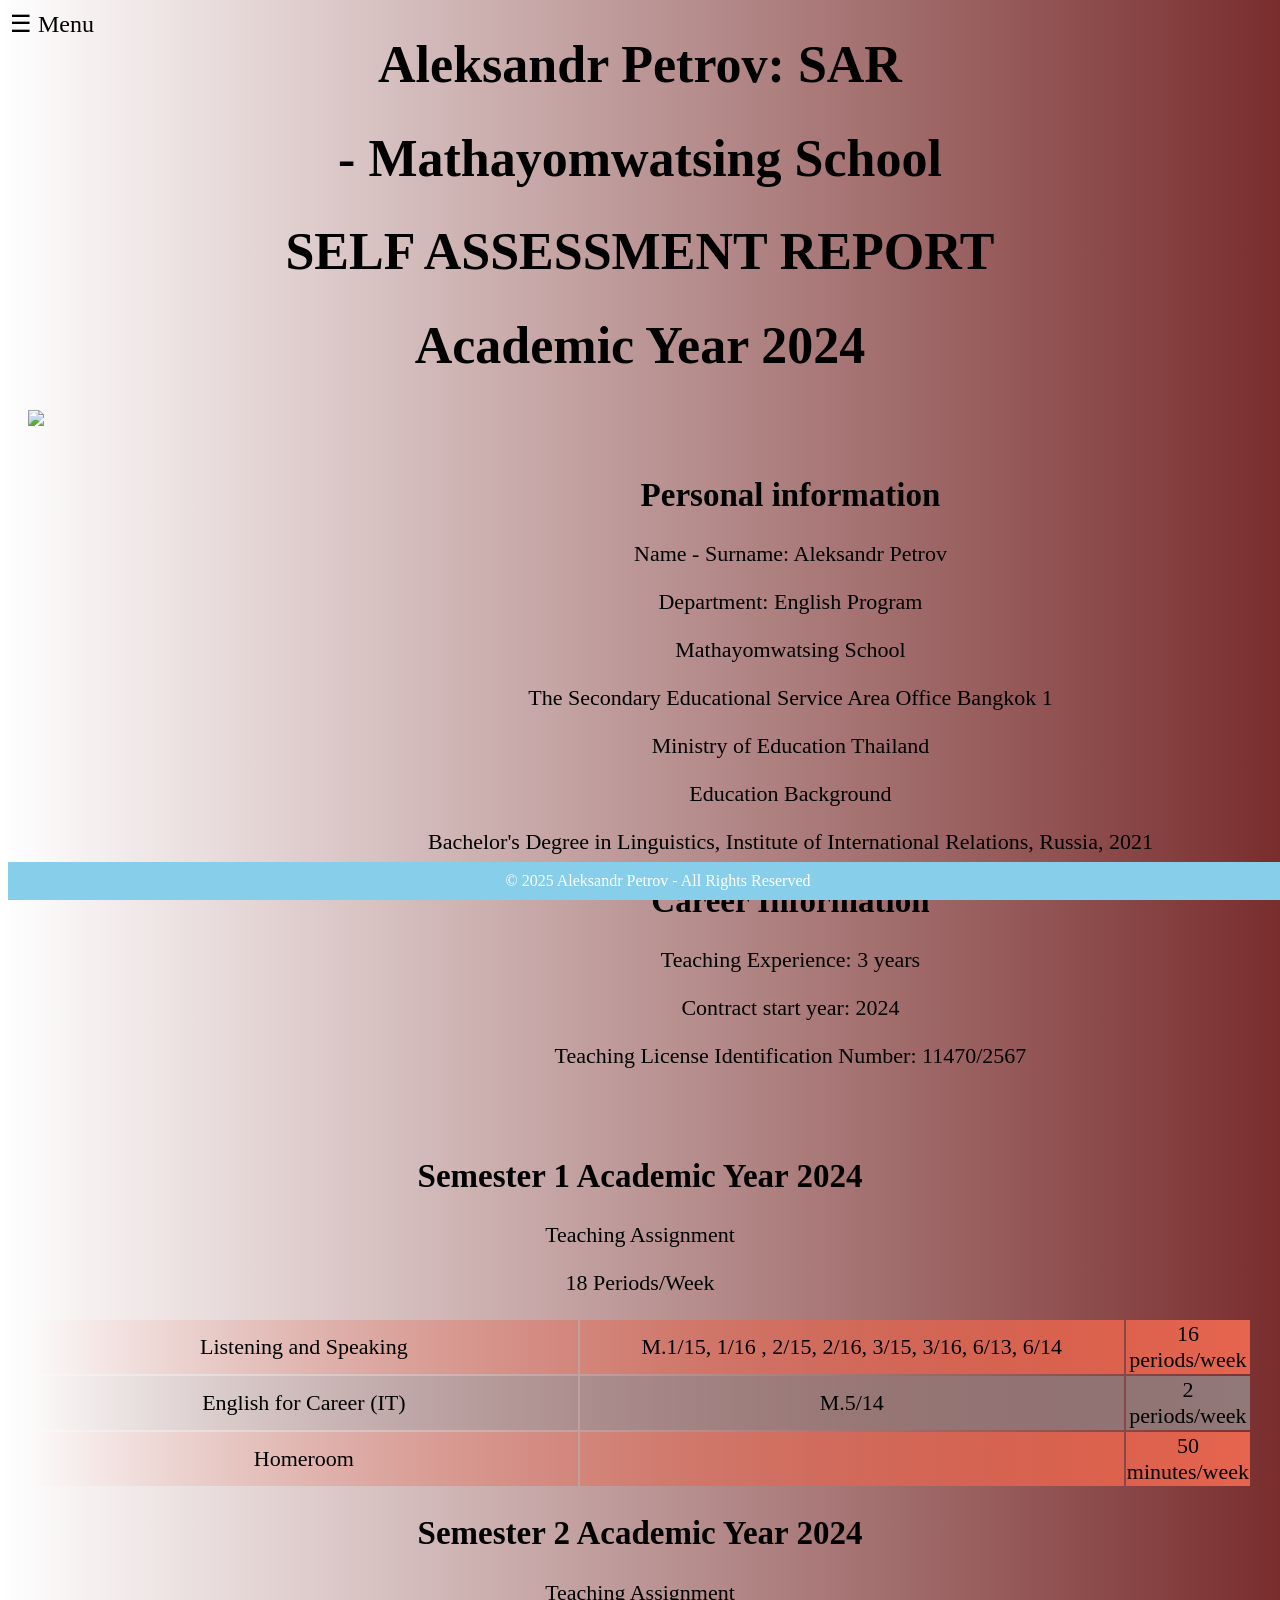
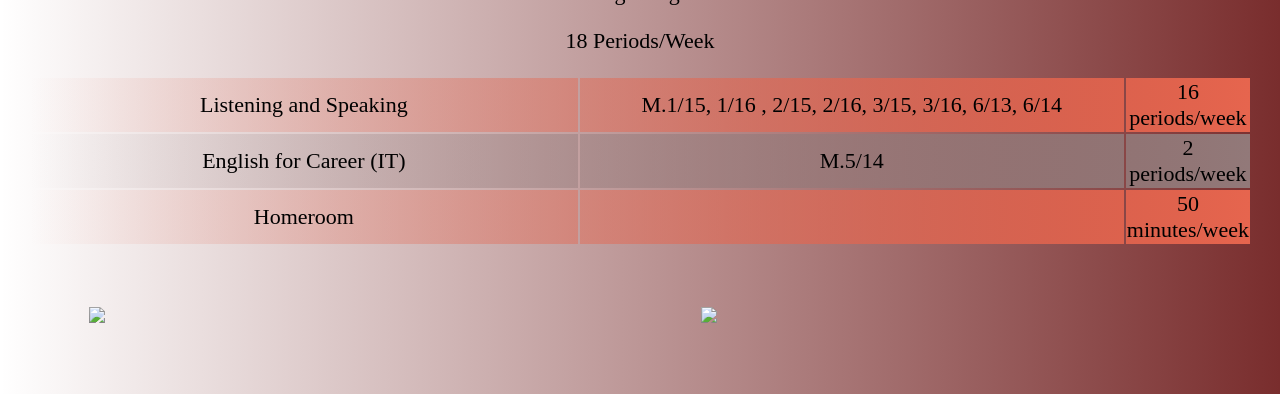
==== index.html @ 9fa28bcb "Add files via upload" ====
<!DOCTYPE html>
<html lang="en">
<head>
    <meta charset="UTF-8">
    <meta name="viewport" content="width=device-width, initial-scale=1.0">
    <title>Teacher's Website</title>
    <link rel="stylesheet" href="styles.css">
</head>
<body>

    <header>
        <div class="menu" id="menuButton">☰ Menu</div>
        <div class="heading">
            <h1> Aleksandr Petrov: SAR </h1> 
            <h1>- Mathayomwatsing School</h1>
            <h1> SELF ASSESSMENT REPORT </h1>
            <h1> Academic Year 2024 </h1>
        </div>
    </header>



    <nav>
        <div class="dropdown" id="dropdownMenu">
            <a href="index.html">Home</a>
            <a href="Teaching and classroom management.html">Teaching and classroom management</a>
            <a href="Coordination in workplace.html">Coordination in workplace</a>
            <a href="Personal development.html">Personal development</a>
        </div>
    </nav>

    <div class="content">
        <div class="about-section">
            <div class="placeholder-photo">
            <img src="Photos/1715744004421.png"/>
            </div>
            <div class="about-me">
                <h2>Personal information</h2>
                <p> Name - Surname:  Aleksandr Petrov</p>
                <p>Department: English Program </p>
                <p>Mathayomwatsing School</p>
                <p>The Secondary Educational Service Area Office Bangkok 1</p>
                <p>Ministry of Education Thailand</p>

                <p> Education Background </p>
                <p> Bachelor's Degree in Linguistics, Institute of International Relations, Russia, 2021</p>
                    
                <h2>Career Information</h2>
                <p>Teaching Experience: 3 years</p>
                <p> Contract start year: 2024</p>
                <p>Teaching License  Identification Number: 11470/2567</p>
                 
            </div>
        </div>
        <div id="schedule">
            <h2>Semester 1  Academic Year 2024 </h2>
            <p>Teaching Assignment</p>
            <p>18  Periods/Week</p>
            <table id="table1">
                <tr>
                    <td>Listening and Speaking</td><td>M.1/15, 1/16 , 2/15, 2/16, 3/15, 3/16, 6/13, 6/14</td><td>16 periods/week</td>
                </tr>
                <tr>
                    <td>English for Career (IT)</td><td>M.5/14</td><td>2 periods/week</td>
                </tr>
                <tr>
                    <td>Homeroom</td><td></td><td>50 minutes/week</td>
                </tr>
            </table>

            <h2>Semester 2  Academic Year 2024 </h2>
            <p>Teaching Assignment</p>
            <p>18  Periods/Week</p>
            <table id="table1">
                <tr>
                    <td>Listening and Speaking</td><td>M.1/15, 1/16 , 2/15, 2/16, 3/15, 3/16, 6/13, 6/14</td><td>16 periods/week</td>
                </tr>
                <tr>
                    <td>English for Career (IT)</td><td>M.5/14</td><td>2 periods/week</td>
                </tr>
                <tr>
                    <td>Homeroom</td><td></td><td>50 minutes/week</td>
                </tr>
            </table>

        </div>
           
        <div class="grid-content">
            <img src="Photos/Classtroom1.jpg"/>
        </div>
        <div class="grid-content">
            <img src="Photos/Classtroom2.jpg"/>
        </div>

    </div>

    <footer>
        &copy; 2025 Aleksandr Petrov - All Rights Reserved
    </footer>

    <script>
        document.getElementById('menuButton').addEventListener('click', function() {
            const dropdownMenu = document.getElementById('dropdownMenu');
            if (dropdownMenu.style.display === 'block') {
                dropdownMenu.style.display = 'none';
            } else {
                dropdownMenu.style.display = 'block';
            }
        });

        // Hide dropdown when clicking outside of the menu
        document.addEventListener('click', function(event) {
            const dropdownMenu = document.getElementById('dropdownMenu');
            const menuButton = document.getElementById('menuButton');
            if (!menuButton.contains(event.target) && !dropdownMenu.contains(event.target)) {
                dropdownMenu.style.display = 'none';
            }
        });
    </script>
</body>
</html>
---- styles.css ----
/* Style for the header */

body {
    background-image: linear-gradient(to right, rgba(173, 167, 167, 0), rgb(121, 45, 45));
}

header {
    position:fixed
    background-color: #f8f8f8;
    padding: 20;
    width: 100%;
}

.about-me{
    text-align: center;
    font-size: 22px;
}
.heading{
    text-align: center;
    font-size: 26px;
}
#table1 table, tr, td, th {
    border: 0;
    width: 50%;
}

#table1 tbody tr:nth-child(odd) {
    background-image: linear-gradient(to right, rgba(188, 201, 214, 0), rgb(230, 101, 78));
   
}

#table1 tbody tr:nth-child(even) {
    background-image: linear-gradient(to right, rgba(166, 162, 228, 0), rgb(146, 121, 121));
}
.menu {
    position: absolute;
    top: 10px;
    left: 10px;
    font-size: 24px;
    cursor: pointer;
}

/* Style for the dropdown menu */
.dropdown {
    display: none;
    position: absolute;
    top: 50px;
    left: 10px;
    background-color: white;
    border: 1px solid #ccc;
}

.dropdown a {
    display: block;
    padding: 10px;
    text-decoration: none;
    color: black;
}

/* Style for the banner */
.banner {
    text-align: center;
    font-size: 24px;
    background-color: #e3e3e3;
    padding: 20px;
}

/* Style for the content */
.content {
    margin: 20px;
}

.about-section {
    display: flex;
    align-items: center;
}

.placeholder-photo {
    width: 400px;
    height: 400px;
    margin-bottom: 320px;
}

  
.grid-content img {
    box-sizing: border-box;
    float: left;
    width: 50%;
    padding: 5%;
    padding-left: 5%;
    padding-right: 5%;
    text-align: center;
}


/* Style for the footer */
footer {
    background-color: #87CEEB; /* Sky blue */
    color: white;
    padding: 10px;
    text-align: center;
    position: fixed;
    bottom: 0;
    width: 100%;
    z-index:10;
}

body {
    padding-bottom: 120px;
}

#schedule {
    text-align: center;
    font-size: 22px;
}

.course_outline {
    width: 15%;
    height: 15%;
    text-align: center;
    margin-bottom: 30px;
}

.header_1{
    text-align: center;
    font-size: 36px;
    margin-bottom: 80px;
}

.header_2{
    text-align: center;
    font-size: 30px;
    margin-bottom: 40px;
}

.dream {
    text-align: center;

}

.image_container {
    display: flex;
    align-items: center;
    justify-content: center;
}
.typical_photo {
    width: 40%;
    height: 40%;
}

.text_container {
    font-size: 28px;
    padding-left: 20px;
    text-align: center;
    font-weight: bold;
    color: White;
}
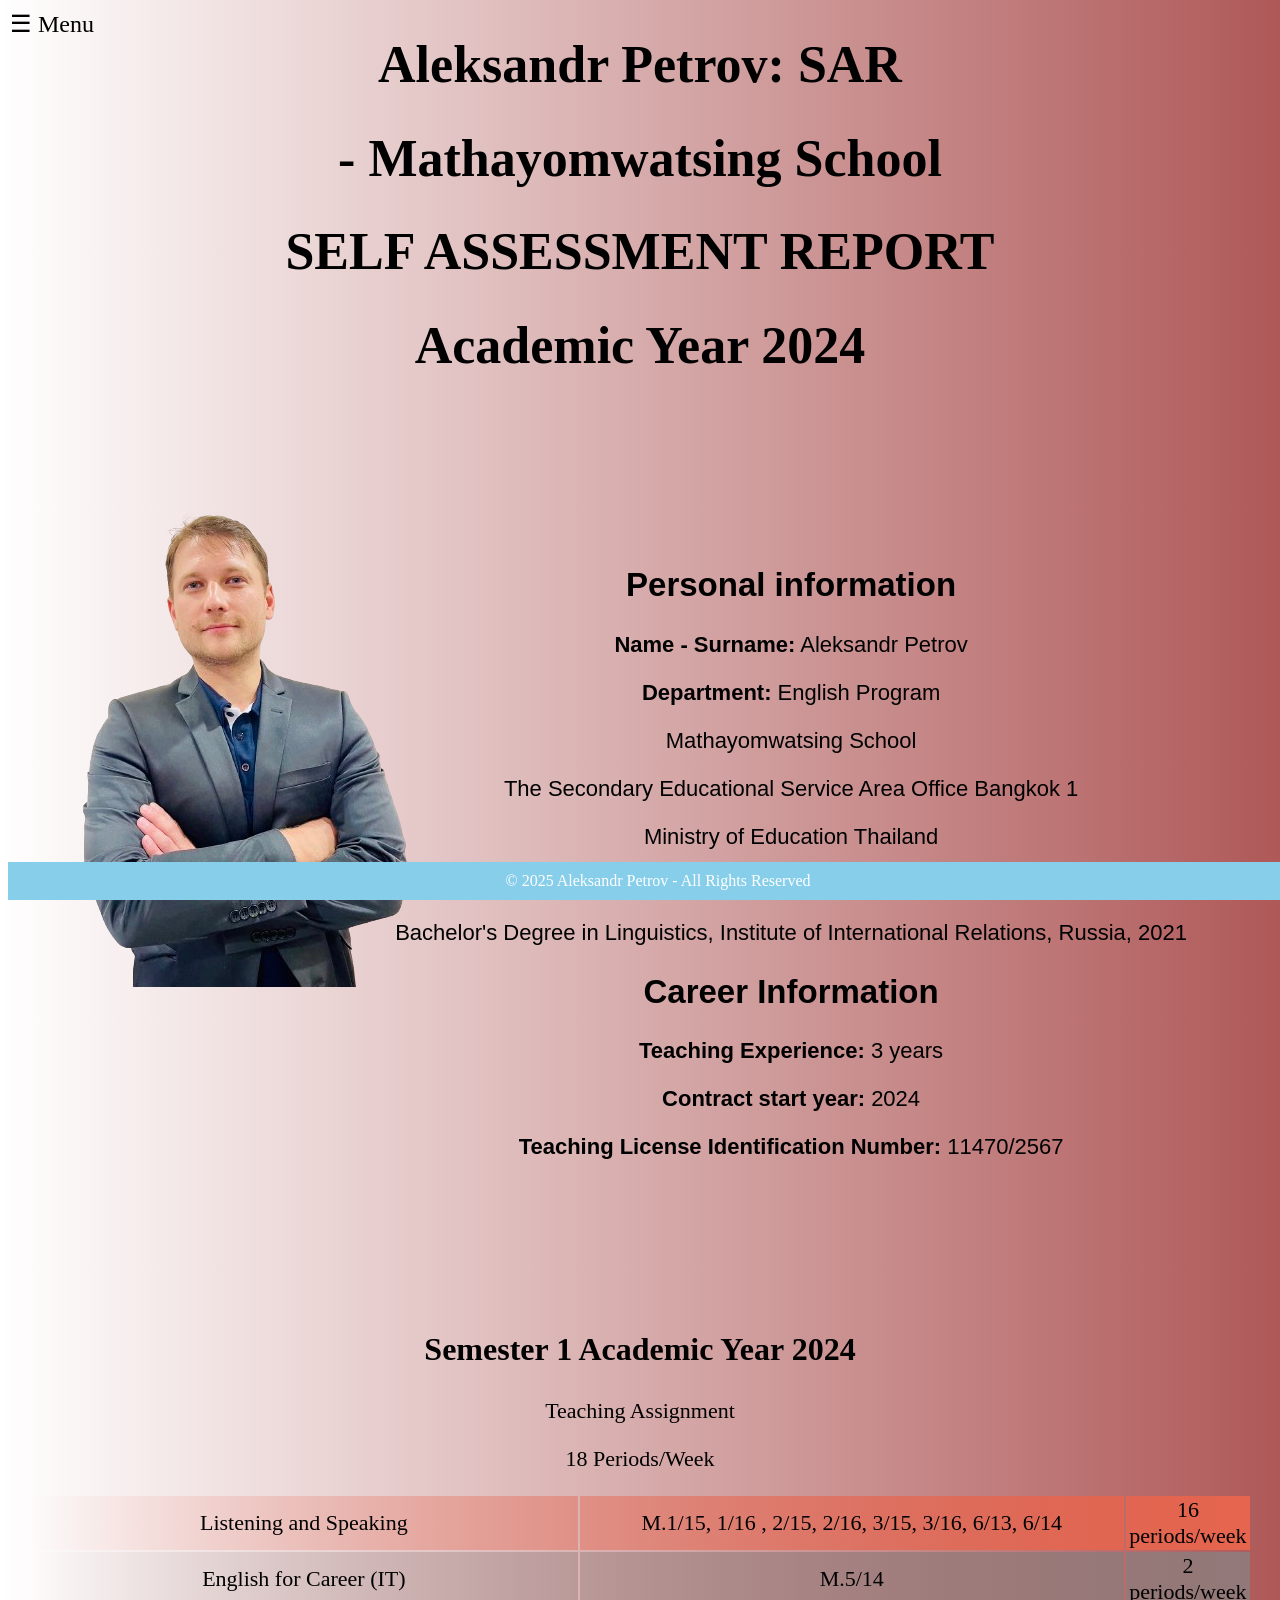
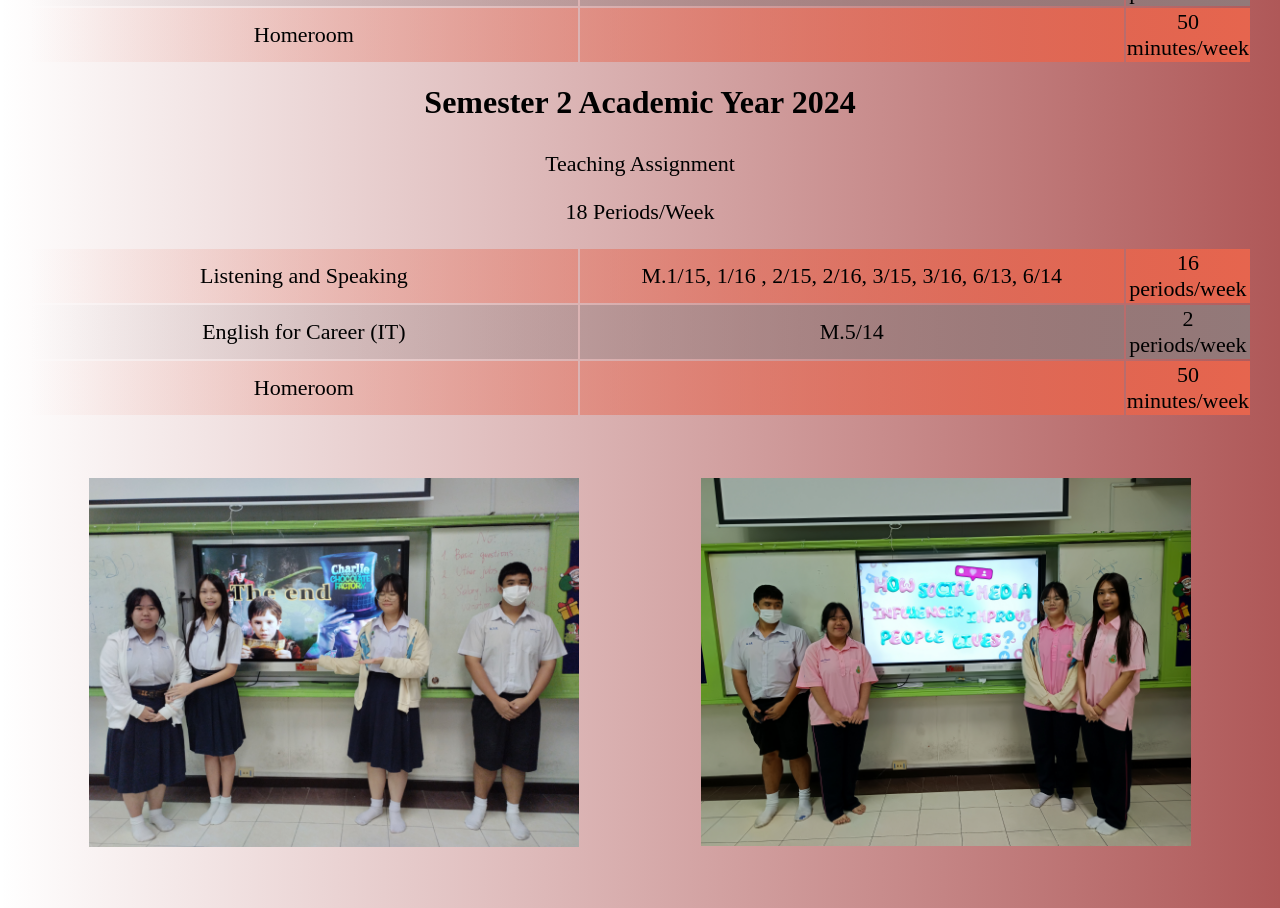
==== commit b132d91d: "Add files via upload" ====
--- a/index.html
+++ b/index.html
@@ -22,7 +22,8 @@
 
     <nav>
         <div class="dropdown" id="dropdownMenu">
-            <a href="index.html">Home</a>
+            <img src="Photos/logo.png"/>
+            <a href="index.html">Personal Information</a>
             <a href="Teaching and classroom management.html">Teaching and classroom management</a>
             <a href="Coordination in workplace.html">Coordination in workplace</a>
             <a href="Personal development.html">Personal development</a>
@@ -36,24 +37,24 @@
             </div>
             <div class="about-me">
                 <h2>Personal information</h2>
-                <p> Name - Surname:  Aleksandr Petrov</p>
-                <p>Department: English Program </p>
+                <p> <strong>Name - Surname:</strong>  Aleksandr Petrov</p>
+                <p><strong>Department:</strong> English Program </p>
                 <p>Mathayomwatsing School</p>
                 <p>The Secondary Educational Service Area Office Bangkok 1</p>
                 <p>Ministry of Education Thailand</p>
 
-                <p> Education Background </p>
+                <p> <strong>Education Background:</strong> </p>
                 <p> Bachelor's Degree in Linguistics, Institute of International Relations, Russia, 2021</p>
                     
                 <h2>Career Information</h2>
-                <p>Teaching Experience: 3 years</p>
-                <p> Contract start year: 2024</p>
-                <p>Teaching License  Identification Number: 11470/2567</p>
+                <p><strong>Teaching Experience:</strong> 3 years</p>
+                <p> <strong>Contract start year:</strong> 2024</p>
+                <p> <strong>Teaching License  Identification Number:</strong> 11470/2567</p>
                  
             </div>
         </div>
         <div id="schedule">
-            <h2>Semester 1  Academic Year 2024 </h2>
+            <h2 class="header_2">Semester 1  Academic Year 2024 </h2>
             <p>Teaching Assignment</p>
             <p>18  Periods/Week</p>
             <table id="table1">
@@ -68,7 +69,7 @@
                 </tr>
             </table>
 
-            <h2>Semester 2  Academic Year 2024 </h2>
+            <h2 class="header_2">Semester 2  Academic Year 2024 </h2>
             <p>Teaching Assignment</p>
             <p>18  Periods/Week</p>
             <table id="table1">
@@ -98,24 +99,6 @@
         &copy; 2025 Aleksandr Petrov - All Rights Reserved
     </footer>
 
-    <script>
-        document.getElementById('menuButton').addEventListener('click', function() {
-            const dropdownMenu = document.getElementById('dropdownMenu');
-            if (dropdownMenu.style.display === 'block') {
-                dropdownMenu.style.display = 'none';
-            } else {
-                dropdownMenu.style.display = 'block';
-            }
-        });
-
-        // Hide dropdown when clicking outside of the menu
-        document.addEventListener('click', function(event) {
-            const dropdownMenu = document.getElementById('dropdownMenu');
-            const menuButton = document.getElementById('menuButton');
-            if (!menuButton.contains(event.target) && !dropdownMenu.contains(event.target)) {
-                dropdownMenu.style.display = 'none';
-            }
-        });
-    </script>
+    <script src="script.js"></script>
 </body>
 </html>
--- a/styles.css
+++ b/styles.css
@@ -1,7 +1,7 @@
 /* Style for the header */
 
 body {
-    background-image: linear-gradient(to right, rgba(173, 167, 167, 0), rgb(121, 45, 45));
+    background-image: linear-gradient(to right, rgba(173, 167, 167, 0), rgb(175, 88, 88));
 }
 
 header {
@@ -14,6 +14,7 @@
 .about-me{
     text-align: center;
     font-size: 22px;
+    font-family: sans-serif;
 }
 .heading{
     text-align: center;
@@ -33,7 +34,7 @@
     background-image: linear-gradient(to right, rgba(166, 162, 228, 0), rgb(146, 121, 121));
 }
 .menu {
-    position: absolute;
+    position: fixed;
     top: 10px;
     left: 10px;
     font-size: 24px;
@@ -43,13 +44,17 @@
 /* Style for the dropdown menu */
 .dropdown {
     display: none;
-    position: absolute;
+    position: fixed;
     top: 50px;
     left: 10px;
     background-color: white;
     border: 1px solid #ccc;
 }
 
+.dropdown img {
+    height: 100px;
+    margin: 20px;
+}
 .dropdown a {
     display: block;
     padding: 10px;
@@ -76,8 +81,8 @@
 }
 
 .placeholder-photo {
-    width: 400px;
-    height: 400px;
+    width: 30%;
+    height: 30%;
     margin-bottom: 320px;
 }
 
@@ -120,17 +125,33 @@
     text-align: center;
     margin-bottom: 30px;
 }
+.lightbox_photo {
+    width: 20%;
+    height: 20%;
+    text-align: center;
+    margin-bottom: 30px;
+}
 
 .header_1{
     text-align: center;
     font-size: 36px;
     margin-bottom: 80px;
+    font-family: serif;
 }
 
 .header_2{
     text-align: center;
-    font-size: 30px;
-    margin-bottom: 40px;
+    font-size: 32px;
+    margin-bottom: 30px;
+    margin-top: 20px;
+    font-family: serif;
+}
+.header_3{
+    text-align: center;
+    font-size: 28px;
+    margin-bottom: 20px;
+    margin-top: 20px;
+    font-family: serif;
 }
 
 .dream {
@@ -144,14 +165,59 @@
     justify-content: center;
 }
 .typical_photo {
-    width: 40%;
-    height: 40%;
-}
-
+    width: 35%;
+    height: 35%;
+}
+
+.typical_photo2 {
+    width: 45%;
+    height: 45%;
+
+}
+.text_under_cert {
+    width: 35%;
+    font-size: 24px;
+    text-align: center;
+    margin-bottom: 60px;
+}
 .text_container {
-    font-size: 28px;
+    font-size: 24px;
     padding-left: 20px;
-    text-align: center;
-    font-weight: bold;
-    color: White;
+    text-align: justify;
+    text-indent: 50px;
+    font-family: serif;
+    color: Black;
+    margin-bottom: 30px;
+}
+
+.video_container {
+    display: flex;
+    gap: 40px;
+    justify-content: center;
+}
+.caption {
+    width: 100%; 
+    font-size:24px; 
+    text-align:center; 
+    padding-bottom: 5px;
+}
+.cert_container {
+    display: flex;
+    gap: 40px;
+    justify-content: center;
+}
+.cert_caption {
+    width: 100%; 
+    font-size:24px; 
+    text-align:center; 
+    padding-bottom: 5px;
+}
+.center_photo {
+    width: 70%;
+    height: 70%; 
+    display: block;
+    margin-left: auto;
+    margin-right: auto;
+    width: 50%;
+    padding-bottom: 40px;
 }
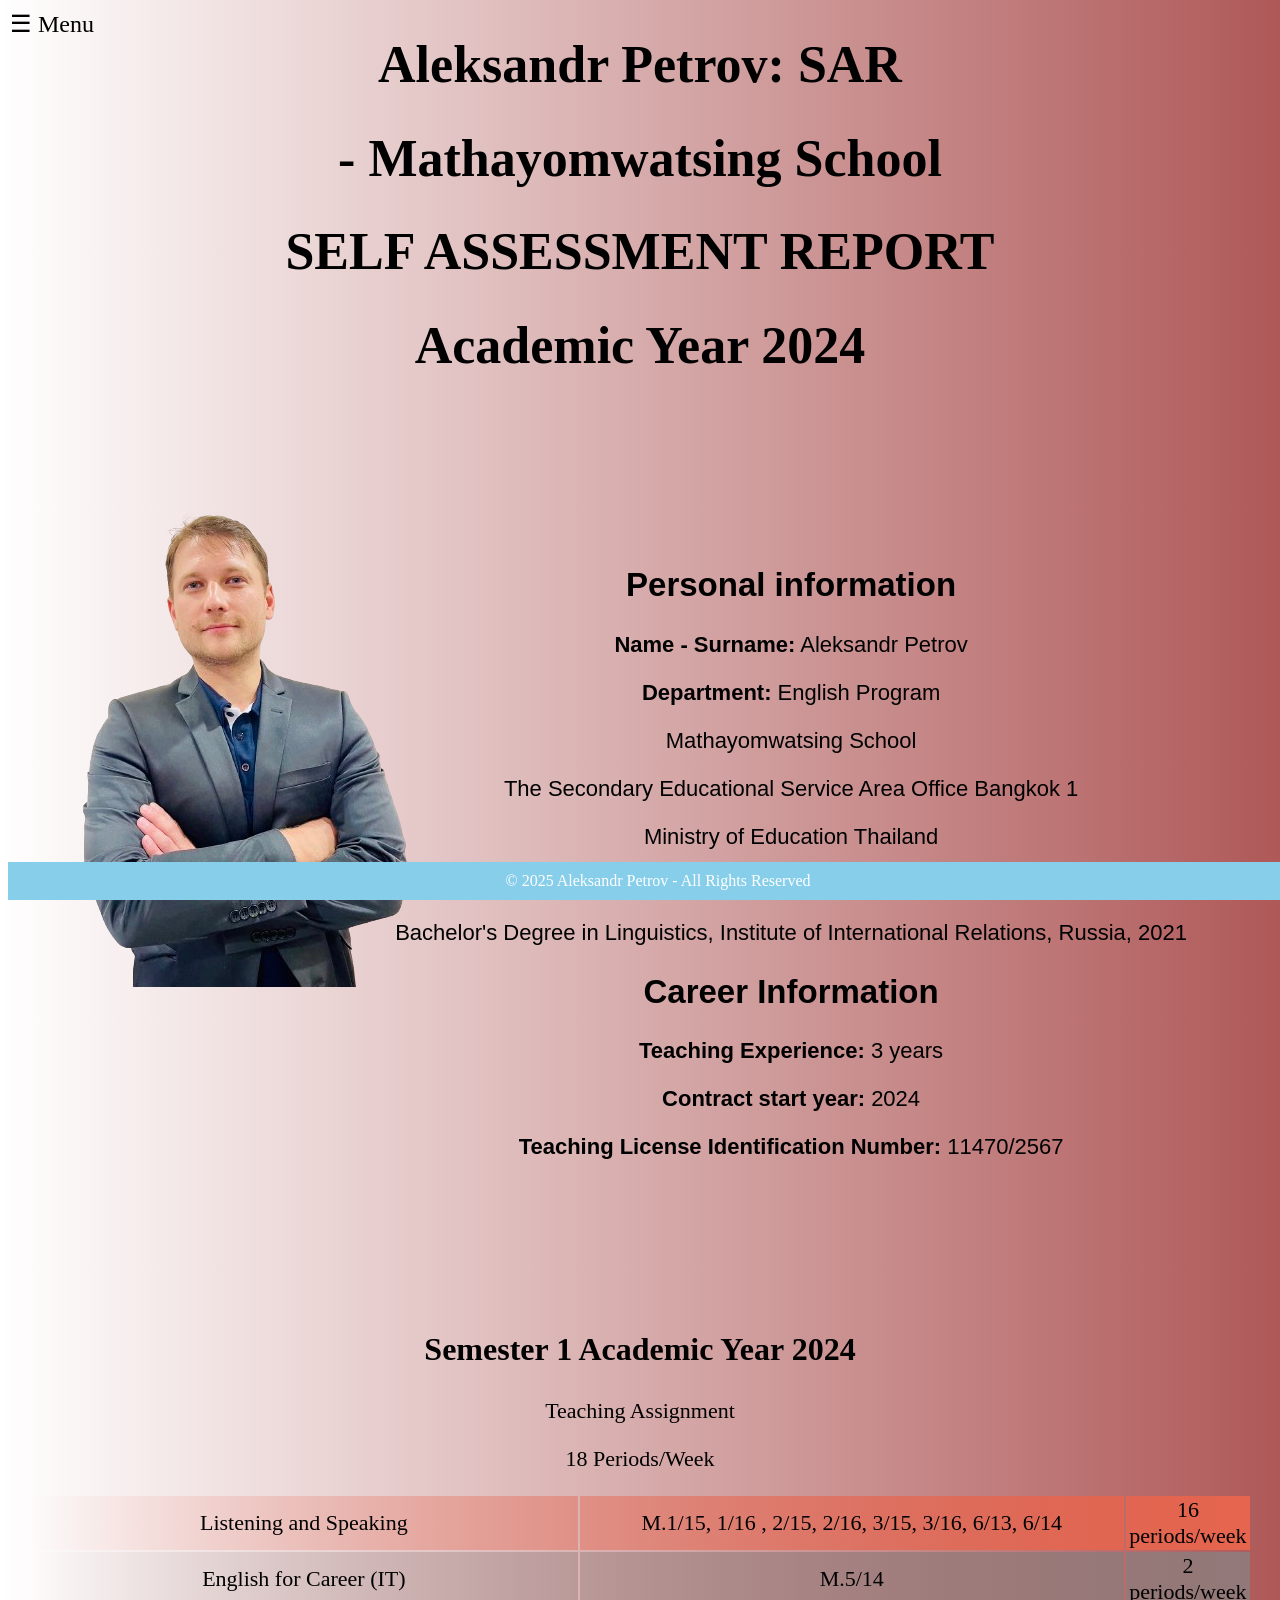
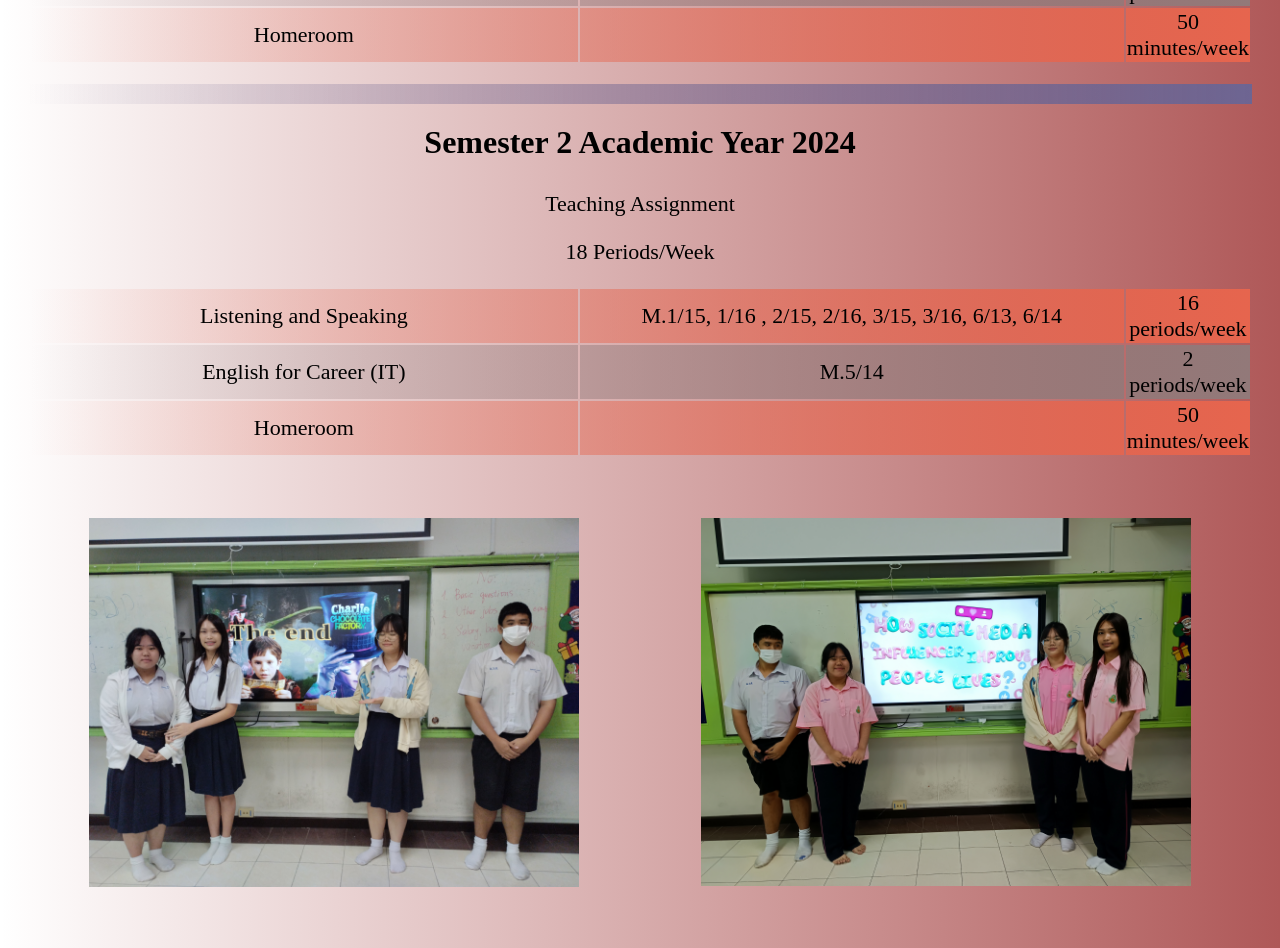
==== commit 10e96e70: "Add files via upload" ====
--- a/index.html
+++ b/index.html
@@ -22,7 +22,7 @@
 
     <nav>
         <div class="dropdown" id="dropdownMenu">
-            <img src="Photos/logo.png"/>
+            <img src="Photos/Logo.png"/>
             <a href="index.html">Personal Information</a>
             <a href="Teaching and classroom management.html">Teaching and classroom management</a>
             <a href="Coordination in workplace.html">Coordination in workplace</a>
@@ -68,7 +68,8 @@
                     <td>Homeroom</td><td></td><td>50 minutes/week</td>
                 </tr>
             </table>
-
+    
+            <div class="full-width-line"></div>
             <h2 class="header_2">Semester 2  Academic Year 2024 </h2>
             <p>Teaching Assignment</p>
             <p>18  Periods/Week</p>
--- a/styles.css
+++ b/styles.css
@@ -131,6 +131,12 @@
     text-align: center;
     margin-bottom: 30px;
 }
+.lightbox_photo_page_4 {
+    width: 50%;
+    height: 50%;
+    text-align: center;
+    margin-bottom: 30px;
+}
 
 .header_1{
     text-align: center;
@@ -164,16 +170,27 @@
     align-items: center;
     justify-content: center;
 }
+.image_container_2 {
+    display: flex;
+    
+}
+
+.image_container_3 {
+    margin-top: 20px;
+    display: flex;
+    align-items: top;
+
+}
 .typical_photo {
-    width: 35%;
-    height: 35%;
-}
-
-.typical_photo2 {
-    width: 45%;
-    height: 45%;
-
-}
+    width: 40%;
+    height: 40%;
+}
+
+.typical_photo_2 {
+    width: 20%;
+    height: 20%;
+}
+
 .text_under_cert {
     width: 35%;
     font-size: 24px;
@@ -190,11 +207,43 @@
     margin-bottom: 30px;
 }
 
-.video_container {
-    display: flex;
-    gap: 40px;
-    justify-content: center;
-}
+.container {
+    display: flex;
+    align-items: center; /* Aligns video and text vertically */
+    gap: 20px; /* Space between video and text */
+    width: 100%;
+}
+
+.video-container {
+    flex: 0 0 40%; /* Video takes up 35% of the container width */
+    max-width: 40vw; /* Ensures it does not exceed 35% of viewport width */
+    aspect-ratio: 16 / 9; /* Maintains the correct aspect ratio */
+}
+
+.video-container iframe {
+    width: 100%;
+    height: 100%;
+}
+
+.text-container {
+    flex: 1; /* Takes the remaining space */
+    font-size: 18px;
+    color: #333;
+}
+
+/* Responsive Design: Stack video and text on smaller screens */
+@media (max-width: 768px) {
+    .container {
+        flex-direction: column;
+        text-align: center;
+    }
+    .video-container {
+        width: 100%;
+        max-width: 100%;
+    }
+}
+
+
 .caption {
     width: 100%; 
     font-size:24px; 
@@ -220,4 +269,20 @@
     margin-right: auto;
     width: 50%;
     padding-bottom: 40px;
+}
+
+
+
+.full-width-line{
+    width: 100%;
+    height: 20px;
+    background-image: linear-gradient(to right, rgba(18, 139, 209, 0), rgb(109, 101, 146));
+    position: relative;
+    margin: 20px 0;
+}
+
+.video_container_page_2 {
+    display: flex;
+    gap: 40px;
+    justify-content: center;
 }
